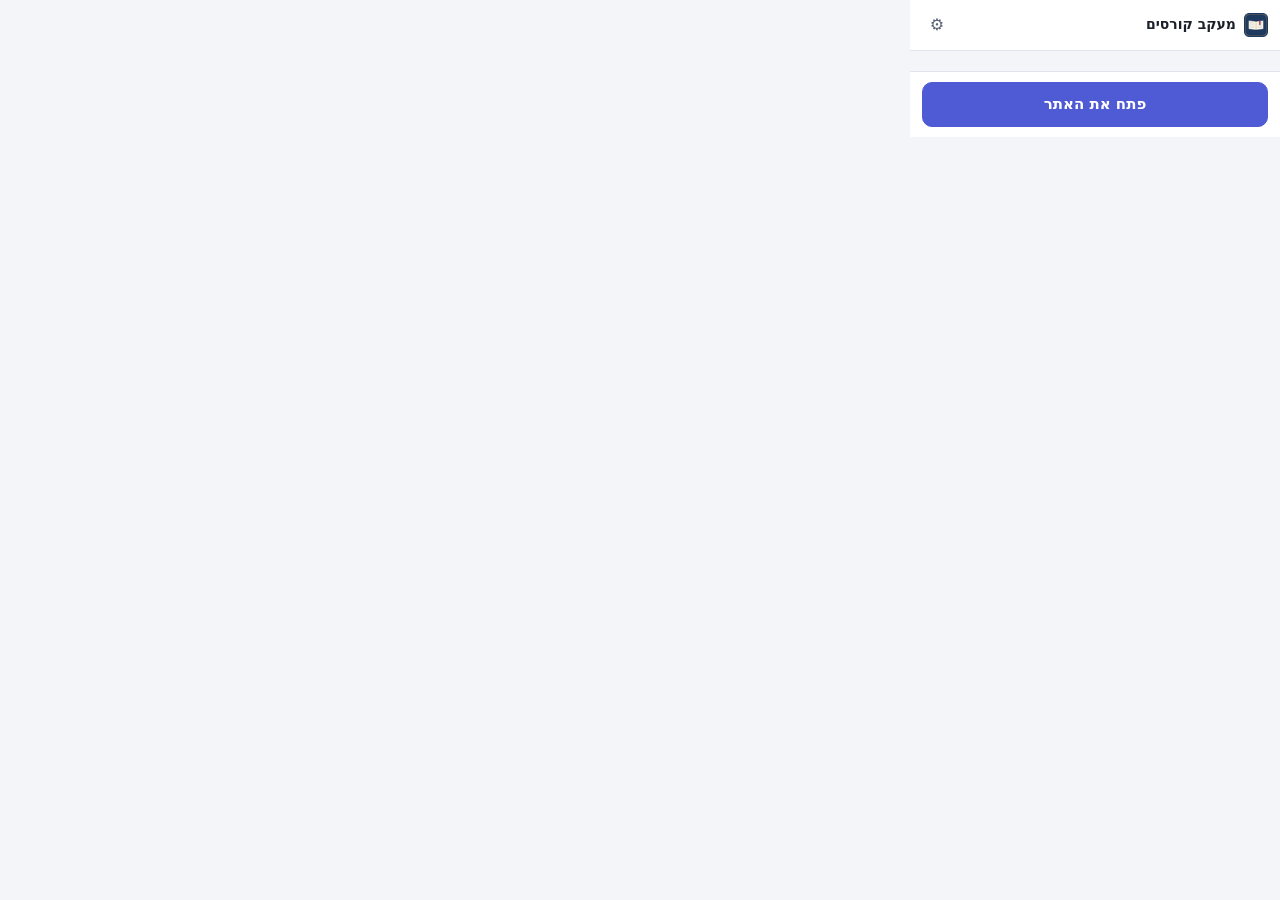
==== extension/popup.html @ 56c4d3d0 "Chrome extension (MV3): today, urgent, exams and points in a popup, with a badge - extension/: popup" ====
<!doctype html>
<html lang="he" dir="rtl">
<head>
  <meta charset="utf-8">
  <title>מעקב קורסים</title>
  <link rel="stylesheet" href="ui.css">
</head>
<body class="popup">
  <header class="top">
    <img src="icons/icon-32.png" alt="" width="24" height="24">
    <div class="top-t"><b>מעקב קורסים</b><span id="updated" class="muted small"></span></div>
    <button id="refresh" class="icon" title="רענון מהענן" aria-label="רענון מהענן" hidden>⟳</button>
    <button id="opts" class="icon" title="הגדרות" aria-label="הגדרות">⚙</button>
  </header>
  <main id="main" aria-live="polite"></main>
  <footer class="bottom">
    <button id="open" class="btn primary big">פתח את האתר</button>
    <button id="five" class="btn" hidden>⏱ רק 5 דקות</button>
  </footer>
  <div id="msg" class="msg" role="status" hidden></div>
  <script src="lib/view.js"></script>
  <script src="lib/settings.js"></script>
  <script src="popup.js"></script>
</body>
</html>
---- extension/ui.css ----
/* ui.css — popup and options page. Same colors as the site (light / dark follow the system). No external fonts. */
:root {
  --bg: #f4f5f9; --surface: #ffffff; --surface-2: #f0f2f7; --border: #e1e4ed;
  --text: #1b1f2a; --muted: #596075; --accent: #4f5bd5; --accent-soft: #eceefe;
  --success: #0f7a64; --danger: #c93a51; --danger-soft: #fdecef; --flag: #b7791f;
  --r: 10px;
  color-scheme: light;
}
@media (prefers-color-scheme: dark) {
  :root {
    --bg: #0f1218; --surface: #171b24; --surface-2: #1f2430; --border: #2a303f;
    --text: #e8eaf2; --muted: #9ea5b8; --accent: #8d96ff; --accent-soft: #232848;
    --success: #4fcfa9; --danger: #ff7d8f; --danger-soft: #3a1c24; --flag: #f2b34b;
    color-scheme: dark;
  }
  .btn.primary { color: #0f1218; }
}
* { box-sizing: border-box; }
body { margin: 0; background: var(--bg); color: var(--text); font: 14px/1.5 system-ui, "Segoe UI", Arial, sans-serif; }
.muted { color: var(--muted); }
.small { font-size: 12px; }
button { font: inherit; color: inherit; cursor: pointer; }
.btn { border: 1px solid var(--border); background: var(--surface); border-radius: var(--r); padding: 7px 12px; }
.btn:hover { background: var(--surface-2); }
.btn.primary { background: var(--accent); border-color: var(--accent); color: #fff; font-weight: 600; }
.btn.primary:hover { filter: brightness(1.08); }
.btn:disabled { opacity: .55; cursor: default; }
.icon { border: 0; background: transparent; width: 30px; height: 30px; border-radius: 8px; font-size: 16px; color: var(--muted); }
.icon:hover { background: var(--surface-2); color: var(--text); }
:focus-visible { outline: 2px solid var(--accent); outline-offset: 2px; }

/* ---------- popup ---------- */
body.popup { width: 370px; max-height: 590px; display: flex; flex-direction: column; }
.top { display: flex; align-items: center; gap: 8px; padding: 10px 12px; background: var(--surface); border-bottom: 1px solid var(--border); }
.top-t { flex: 1; display: flex; flex-direction: column; line-height: 1.25; }
#main { flex: 1; overflow-y: auto; padding: 10px 12px; display: flex; flex-direction: column; gap: 10px; }
.card { background: var(--surface); border: 1px solid var(--border); border-radius: var(--r); padding: 10px 12px; }
.card h2 { margin: 0 0 6px; font-size: 13px; color: var(--muted); font-weight: 700; display: flex; justify-content: space-between; align-items: baseline; }
.card h2 .count { font-weight: 600; }
.list { list-style: none; margin: 0; padding: 0; }
.row { display: flex; align-items: center; gap: 8px; padding: 5px 0; border-top: 1px solid var(--border); }
.row:first-child { border-top: 0; }
.dot { width: 8px; height: 8px; border-radius: 50%; flex: none; background: var(--c, var(--accent)); }
.row .t { flex: 1; min-width: 0; display: flex; flex-direction: column; line-height: 1.3; }
.row .t b { font-weight: 600; overflow: hidden; text-overflow: ellipsis; white-space: nowrap; }
.row .t span { font-size: 12px; color: var(--muted); overflow: hidden; text-overflow: ellipsis; white-space: nowrap; }
.row .when { font-size: 12px; color: var(--muted); white-space: nowrap; font-variant-numeric: tabular-nums; }
.row.late .when, .row.late .t b { color: var(--danger); }
.row.done .t b { text-decoration: line-through; color: var(--muted); }
.tick { width: 24px; height: 24px; flex: none; border-radius: 50%; border: 2px solid var(--border); background: transparent; display: grid; place-items: center; font-size: 13px; color: transparent; padding: 0; }
.tick:hover:not(:disabled) { border-color: var(--success); color: var(--success); }
.row.done .tick { background: var(--success); border-color: var(--success); color: #fff; }
.late-box { border-color: color-mix(in srgb, var(--danger) 45%, var(--border)); background: color-mix(in srgb, var(--danger-soft) 55%, var(--surface)); }
.late-box h2 { color: var(--danger); }
.next { display: flex; gap: 8px; align-items: center; }
.next .why { font-size: 12px; color: var(--accent); }
.exam { display: flex; align-items: center; gap: 10px; padding: 4px 0; }
.exam .n { min-width: 46px; text-align: center; border-radius: 8px; background: var(--accent-soft); color: var(--accent); font-weight: 700; padding: 3px 0; line-height: 1.1; }
.exam .n small { display: block; font-size: 10px; font-weight: 500; }
.exam .n.warn { background: color-mix(in srgb, var(--flag) 18%, var(--surface)); color: var(--flag); }
.pts { display: flex; align-items: center; gap: 12px; }
.ring { flex: none; }
.ring .bg { stroke: var(--surface-2); }
.ring .fg { stroke: var(--accent); transition: stroke-dashoffset .4s; }
.ring.met .fg { stroke: var(--success); }
.ring text { fill: var(--text); font: 700 12px system-ui, sans-serif; }
.bar { height: 6px; background: var(--surface-2); border-radius: 3px; overflow: hidden; margin-top: 4px; }
.bar i { display: block; height: 100%; background: var(--accent); }
.adk { display: flex; align-items: center; justify-content: space-between; gap: 8px; border-inline-start: 4px solid var(--accent); }
.adk [lang="ar"] { font-size: 17px; }
.empty { text-align: center; padding: 18px 8px; }
.empty b { display: block; margin-bottom: 4px; }
.note { font-size: 12px; color: var(--muted); }
.err { color: var(--danger); }
.bottom { display: flex; gap: 8px; padding: 10px 12px; background: var(--surface); border-top: 1px solid var(--border); }
.bottom .big { flex: 1; padding: 10px; font-size: 15px; }
.msg { position: fixed; inset-inline: 12px; bottom: 64px; background: var(--text); color: var(--bg); border-radius: var(--r); padding: 8px 12px; font-size: 13px; }

/* ---------- options page ---------- */
body.options { padding: 24px 16px 48px; }
.wrap { max-width: 640px; margin: 0 auto; display: flex; flex-direction: column; gap: 14px; }
.options h1 { margin: 0; font-size: 22px; display: flex; align-items: center; gap: 10px; }
.options .card { padding: 14px 16px; }
.options .card h2 { font-size: 15px; color: var(--text); margin-bottom: 8px; }
.options p { margin: 6px 0; }
label.field { display: flex; flex-direction: column; gap: 4px; margin: 8px 0; }
label.field span { font-size: 13px; color: var(--muted); }
input[type=text], input[type=url], input[type=email], input[type=password] { font: inherit; color: var(--text); background: var(--bg); border: 1px solid var(--border); border-radius: 8px; padding: 8px 10px; }
input[dir=ltr] { text-align: left; }
label.check { display: flex; align-items: flex-start; gap: 8px; margin: 6px 0; }
label.check input { margin-top: 3px; }
.actions { display: flex; gap: 8px; flex-wrap: wrap; margin-top: 8px; }
.status { font-size: 13px; margin-top: 6px; min-height: 1.5em; }
.ok { color: var(--success); }
code { background: var(--surface-2); padding: 1px 5px; border-radius: 4px; font-size: 12px; direction: ltr; unicode-bidi: isolate; }
fieldset { border: 0; margin: 0; padding: 0; }
fieldset:disabled { opacity: .55; }
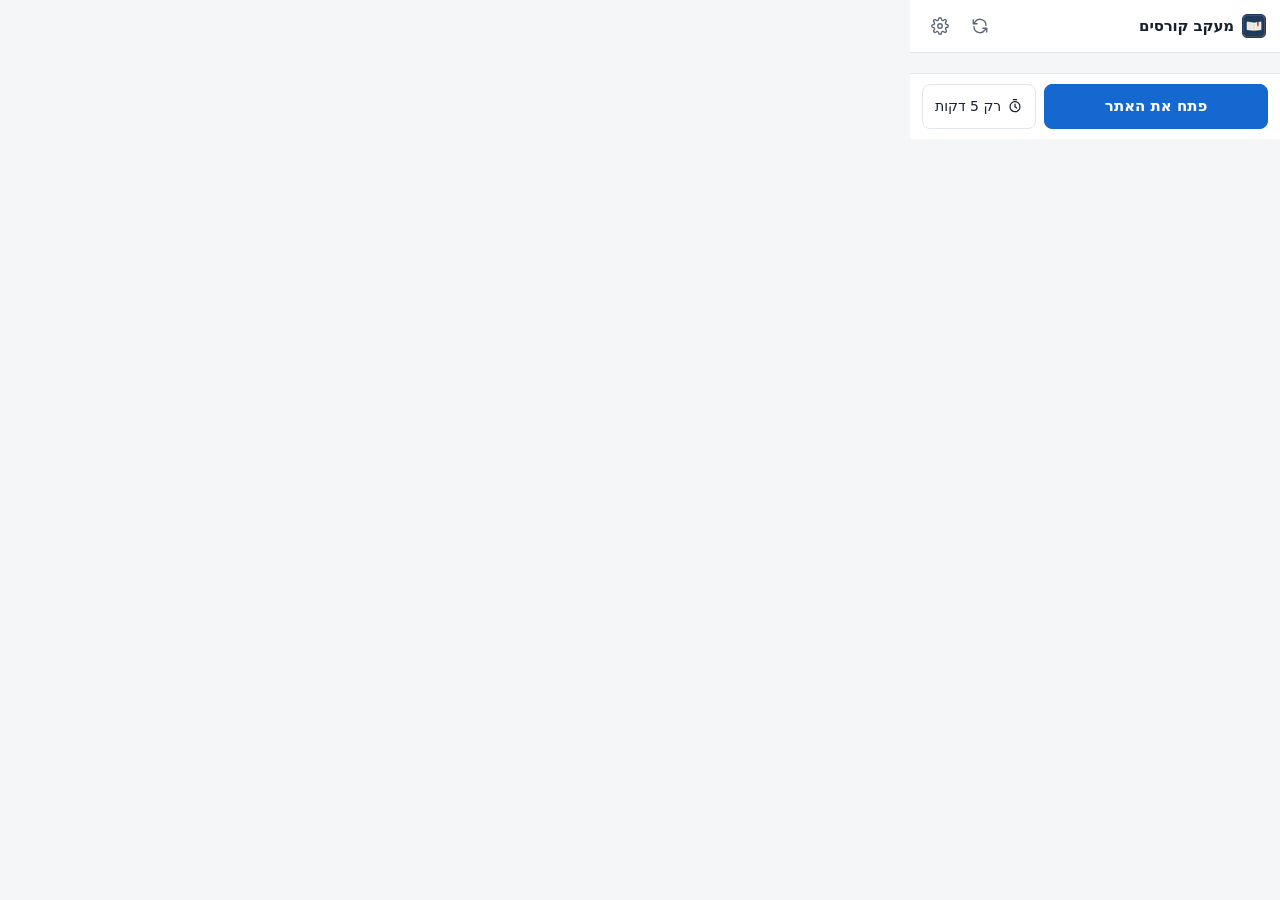
==== commit f151425d: "Stage G: complete EN/HE interface, design polish, safe markup boundary - Every screen is now transla" ====
--- a/extension/popup.html
+++ b/extension/popup.html
@@ -9,13 +9,13 @@
   <header class="top">
     <img src="icons/icon-32.png" alt="" width="24" height="24">
     <div class="top-t"><b>מעקב קורסים</b><span id="updated" class="muted small"></span></div>
-    <button id="refresh" class="icon" title="רענון מהענן" aria-label="רענון מהענן" hidden>⟳</button>
-    <button id="opts" class="icon" title="הגדרות" aria-label="הגדרות">⚙</button>
+    <button id="refresh" class="icon" title="רענון מהענן" aria-label="רענון מהענן" hidden><svg class="ic" viewBox="0 0 24 24" aria-hidden="true" focusable="false"><path d="M20 11a8 8 0 00-14.7-4.3L3 9M3 4v5h5M4 13a8 8 0 0014.7 4.3L21 15M21 20v-5h-5"/></svg></button>
+    <button id="opts" class="icon" title="הגדרות" aria-label="הגדרות"><svg class="ic" viewBox="0 0 24 24" aria-hidden="true" focusable="false"><circle cx="12" cy="12" r="3"/><path d="M19.4 15a1.7 1.7 0 00.3 1.8l.1.1a2 2 0 11-2.8 2.8l-.1-.1a1.7 1.7 0 00-1.8-.3 1.7 1.7 0 00-1 1.5V21a2 2 0 11-4 0v-.1a1.7 1.7 0 00-1.1-1.5 1.7 1.7 0 00-1.8.3l-.1.1a2 2 0 11-2.8-2.8l.1-.1a1.7 1.7 0 00.3-1.8 1.7 1.7 0 00-1.5-1H3a2 2 0 110-4h.1a1.7 1.7 0 001.5-1.1 1.7 1.7 0 00-.3-1.8l-.1-.1a2 2 0 112.8-2.8l.1.1a1.7 1.7 0 001.8.3H9a1.7 1.7 0 001-1.5V3a2 2 0 114 0v.1a1.7 1.7 0 001 1.5 1.7 1.7 0 001.8-.3l.1-.1a2 2 0 112.8 2.8l-.1.1a1.7 1.7 0 00-.3 1.8V9a1.7 1.7 0 001.5 1H21a2 2 0 110 4h-.1a1.7 1.7 0 00-1.5 1z"/></svg></button>
   </header>
   <main id="main" aria-live="polite"></main>
   <footer class="bottom">
     <button id="open" class="btn primary big">פתח את האתר</button>
-    <button id="five" class="btn" hidden>⏱ רק 5 דקות</button>
+    <button id="five" class="btn" hidden><svg class="ic" viewBox="0 0 24 24" aria-hidden="true" focusable="false"><circle cx="12" cy="13" r="7.5"/><path d="M12 9v4l2.5 2M9.5 2.5h5"/></svg> רק 5 דקות</button>
   </footer>
   <div id="msg" class="msg" role="status" hidden></div>
   <script src="lib/view.js"></script>
--- a/extension/ui.css
+++ b/extension/ui.css
@@ -1,22 +1,23 @@
 /* ui.css — popup and options page. Same colors as the site (light / dark follow the system). No external fonts. */
 :root {
-  --bg: #f4f5f9; --surface: #ffffff; --surface-2: #f0f2f7; --border: #e1e4ed;
-  --text: #1b1f2a; --muted: #596075; --accent: #4f5bd5; --accent-soft: #eceefe;
-  --success: #0f7a64; --danger: #c93a51; --danger-soft: #fdecef; --flag: #b7791f;
-  --r: 10px;
+  --bg: #f5f6f8; --surface: #ffffff; --surface-2: #f0f2f5; --border: #e3e6eb;
+  --text: #17202e; --muted: #5b6576; --accent: #1468d0; --accent-soft: #e7f0fd;
+  --success: #0f7a64; --danger: #b42b37; --danger-soft: #fdecef; --flag: #b7791f;
+  --r: 12px; --r-sm: 8px;
+  --shadow-1: 0 1px 2px rgba(16, 24, 40, .06), 0 1px 3px rgba(16, 24, 40, .05);
   color-scheme: light;
 }
 @media (prefers-color-scheme: dark) {
   :root {
-    --bg: #0f1218; --surface: #171b24; --surface-2: #1f2430; --border: #2a303f;
-    --text: #e8eaf2; --muted: #9ea5b8; --accent: #8d96ff; --accent-soft: #232848;
-    --success: #4fcfa9; --danger: #ff7d8f; --danger-soft: #3a1c24; --flag: #f2b34b;
+    --bg: #090b0f; --surface: #15181e; --surface-2: #1e2229; --border: #262a32;
+    --text: #f1f3f7; --muted: #9aa2b1; --accent: #2693ff; --accent-soft: #10243a;
+    --success: #4fcfa9; --danger: #ff7d8f; --danger-soft: #3a1d25; --flag: #f2b34b;
     color-scheme: dark;
   }
-  .btn.primary { color: #0f1218; }
+  .btn.primary { color: #090b0f; }
 }
 * { box-sizing: border-box; }
-body { margin: 0; background: var(--bg); color: var(--text); font: 14px/1.5 system-ui, "Segoe UI", Arial, sans-serif; }
+body { margin: 0; background: var(--bg); color: var(--text); font: 14px/1.5 system-ui, -apple-system, "Segoe UI", "Arial Hebrew", "Noto Sans Hebrew", Arial, sans-serif; }
 .muted { color: var(--muted); }
 .small { font-size: 12px; }
 button { font: inherit; color: inherit; cursor: pointer; }
@@ -95,3 +96,16 @@
 code { background: var(--surface-2); padding: 1px 5px; border-radius: 4px; font-size: 12px; direction: ltr; unicode-bidi: isolate; }
 fieldset { border: 0; margin: 0; padding: 0; }
 fieldset:disabled { opacity: .55; }
+
+/* ---------- aligned with the site (Stage G): same icon line, radius, focus ring and calm cards ---------- */
+.ic { inline-size: 18px; block-size: 18px; fill: none; stroke: currentColor; stroke-width: 1.8; stroke-linecap: round; stroke-linejoin: round; flex: none; }
+.icon { display: inline-grid; place-items: center; inline-size: 32px; block-size: 32px; }
+.btn { display: inline-flex; align-items: center; justify-content: center; gap: 6px; min-block-size: 36px; border-radius: var(--r-sm); font-weight: 500; }
+.btn .ic { inline-size: 16px; block-size: 16px; }
+.card { box-shadow: var(--shadow-1); }
+.top { padding: 10px 14px; }
+.top-t b { font-size: 15px; letter-spacing: -.01em; }
+.card h2 { font-size: 12px; letter-spacing: .02em; }
+:focus-visible { outline: 2px solid var(--accent); outline-offset: 2px; border-radius: 6px; }
+input:focus-visible { outline-offset: 0; border-color: var(--accent); }
+@media (prefers-reduced-motion: reduce) { .ring .fg { transition: none; } }
